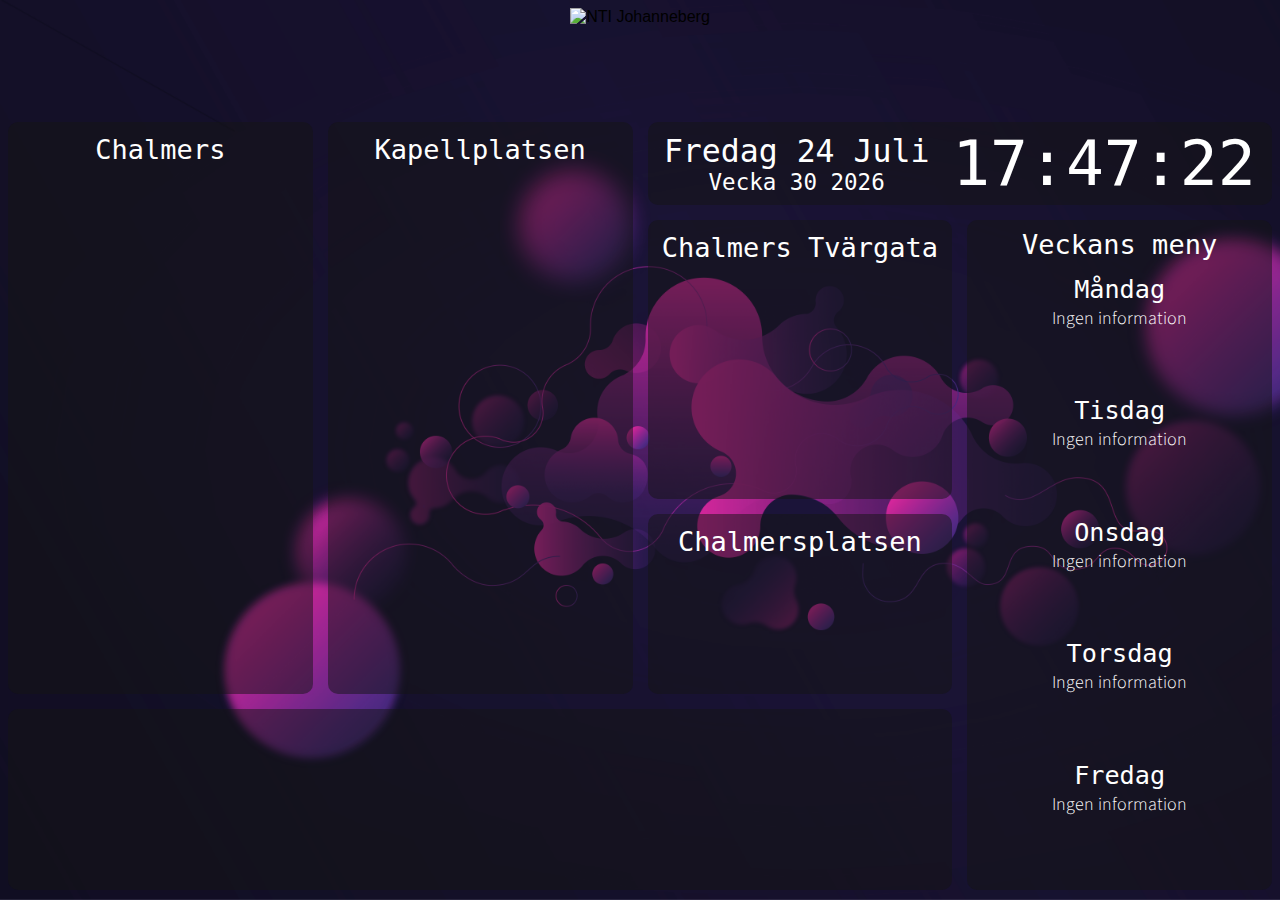
==== index.html @ c548b0cc "Changed background, added google fonts and revamped layout" ====
<!DOCTYPE html>
<html lang="sv">
<head>
    <meta charset="UTF-8">
    <meta name="viewport" content="width=device-width, initial-scale=1.0">
    <meta http-equiv="X-UA-Compatible" content="ie=edge">
    <link rel="stylesheet" href="static/norefresh.css">
    <link href="https://fonts.googleapis.com/css?family=PT+Mono|Source+Sans+Pro" rel="stylesheet">
    <title>Johanneberg</title>
</head>
<body>
    <header>
        <img src="static/JohanneBerg-Vit.png" alt="NTI Johanneberg">
    </header>

    <div id="chalmers" class="departure">
        <h1>Chalmers</h1>
        <table id="chalmerstable" class="table"></table>
    </div>

    <div id="kapellplatsen" class="departure">
        <h1>Kapellplatsen</h1>
        <table id="kapellplatsentable" class="table"></table>
    </div>
    <div id="chalmerstg" class="departure">
        <h1 id="tvar">Chalmers Tvärgata</h1>
        <table id="chalmerstgtable" class="table"></table>
    </div>
    <div id="chalmersplatsen" class="departure">
        <h1>Chalmersplatsen</h1>
        <table id="chalmersplatsentable" class="table"></table>
    </div>

    <div id="clockdiv">
        <main id="datediv">
            <h1 id="date"></h1>
            <h2 id="week"></h2>
        </main>
        <h1 id="clock"></h1>
    </div>

    <div id="skolmaten">
        <h1>Veckans meny</h1>
        <article id="daybox">
            <article class="day">
                <h2>Måndag</h2>
                <p id="Mon">Ingen information</p>
                <p id="Monveg"></p>
            </article>
            <article class="day">
                <h2>Tisdag</h2>
                <p id="Tue">Ingen information</p>
                <p id="Tueveg"></p>
            </article>
            <article class="day">
                <h2>Onsdag</h2>
                <p id="Wed">Ingen information</p>
                <p id="Wedveg"></p>
            </article>
            <article class="day">
                <h2>Torsdag</h2>
                <p id="Thu">Ingen information</p>
                <p id="Thuveg"></p>
            </article>
            <article class="day">
                <h2>Fredag</h2>
                <p id="Fri">Ingen information</p>
                <p id="Friveg"></p>
            </article>
        </article>
    </div>

    <div id="info">
        <article id="disruptions"></article>
        <article id="updated">
            <p id="times"></p>
            <p id="disrupt"></p>
        </article>
    </div>

    <script src="static/index.js"></script>
</body>
</html>
---- static/norefresh.css ----
body {
    height: 98vh;
    display: grid;
    grid-template-columns: repeat(4, 1fr);
    grid-template-rows: repeat(9, 1fr);
    grid-gap: 15px;
    font-family: sans-serif;
    background-image: url("bg-image.png");
    background-size: cover;
    background-repeat: no-repeat;
    background-attachment: fixed;
}

header {
    grid-column: span 4;
    grid-row: span 1;
    display: grid;
    grid-template-columns: repeat(4, 1fr);
}

#clock {
    margin: auto;
    color: white;
    font-size: 7vh;
    text-align: center;
}

#date, #week {
    margin: auto;
    color: white;
    text-align: center;
}

#date {
    /* margin-top: 3px; */
    font-size: 3.5vh;
}

#week {
    font-size: 2.5vh;
}

#clockdiv {
    grid-column: 3/5;
    grid-row: 2/3;
    display: flex;
    flex-direction: row;
    align-content: center;
}

#clockdiv h1, h2 {
    font-family: 'Major Mono Display', monospace;
    font-weight: 300;
}

#datediv {
    margin: auto;
    display: flex;
    flex-direction: column;
}

/* #datediv > h2 {
    margin-top: 7px;
} */

img {
    grid-column: 2/4;
    /* height: 100px; */
    height: 11vh;
    margin: auto;
}

div {
    padding: 5px;
    background-color: rgba(20, 20, 20, 0.50);
    color: white;
    border-radius: 10px;
}

table {
    width: 100%;
}

#chalmers, #kapellplatsen {
    grid-column: span 1;
    grid-row: 2/8;
}

#chalmerstg {
    grid-column: 3/4;
    grid-row: span 3;
}

#chalmersplatsen {
    grid-column: 3/4;
    grid-row: span 2;
}

#skolmaten {
    grid-column: 4/5;
    grid-row: 3/10;
    text-align: center;
}

#skolmaten h1 {
    margin-top: 4px;
    margin-bottom: 13px;
    font-size: 3vh;
    font-family: 'Major Mono Display', monospace;
    font-weight: 300;
}

#skolmaten h2 {
    margin-top: 2px;
    margin-bottom: 2px;
    font-size: 2.8vh;
    font-family: 'Major Mono Display', monospace;
    font-weight: 500;
}

#skolmaten p {
    margin-top: 0px;
    margin-bottom: 2px;
    font-size: 2vh;
    font-family: 'Source Sans Pro', monospace;
    font-weight: 300;
}

#daybox {
    display: flex;
    flex-direction: column;
    height: 92%;
}

.day {
    flex-grow: 1;
}

#info {
    grid-column: 1/4;
    grid-row: 8/10;
    display: flex;
    flex-direction: column;
    justify-content: center;
}

#disruptions {
    display: flex;
    flex-direction: column;
    justify-content: center;
}

#disruptions h1 {
    font-size: 3.4vh;
    font-family: 'Source Sans Pro', sans-serif;
    font-weight: 300;
}

#disruptionTitle {
    margin-bottom: 0px;
}

#disruptions h2 {
    margin-top: 5px;
    margin-bottom: 5px;
    font-size: 2.1vh;
}

#updated p {
    text-align: center;
    margin: 1px;
    padding: 1px;
}

.destination {
    font-size: 18px;
    padding-left: 10px;
    font-family: 'Source Sans Pro', sans-serif;
    font-weight: 500;
}

h1, h2, h3, h4 {
    text-align: center;
}

p, tr {
    /* font-size: 19px; */
    font-size: 1.7vh;
}

.departure > h1 {
    margin-top: 7px;
    margin-bottom: 7px;
    font-size: 3vh;
    font-family: 'Major Mono Display', monospace;
    font-weight: 300;
}

tr {
    height: 1.75vh;
}

.line {
    text-align: center;
    padding: 5px;
    width: 30px;
    font-size: 16px;
}

#dep {
    width: 50px;
    text-align: center;
}
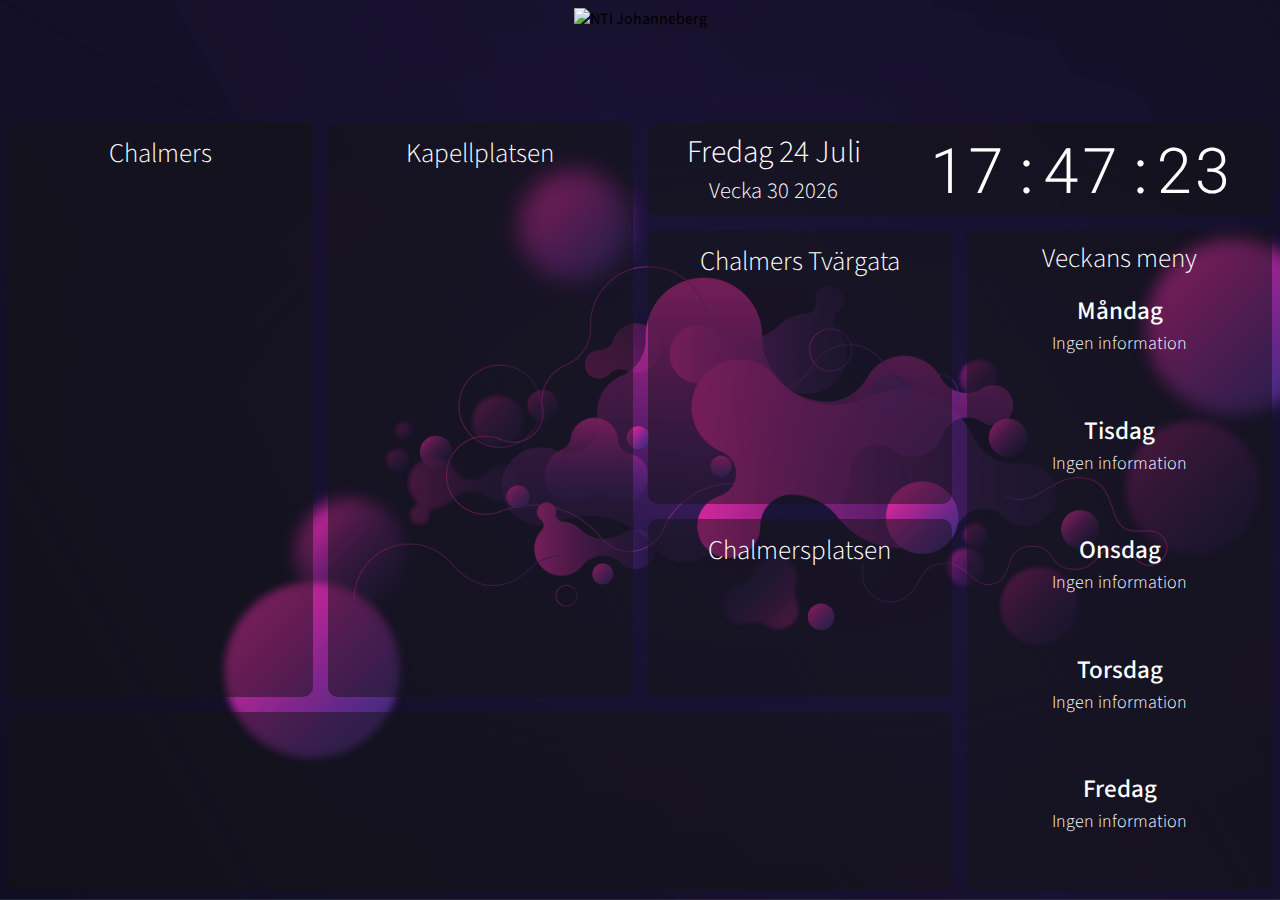
==== commit 80710409: "Removed dep updates at night and changed fonts" ====
--- a/index.html
+++ b/index.html
@@ -5,7 +5,7 @@
     <meta name="viewport" content="width=device-width, initial-scale=1.0">
     <meta http-equiv="X-UA-Compatible" content="ie=edge">
     <link rel="stylesheet" href="static/norefresh.css">
-    <link href="https://fonts.googleapis.com/css?family=PT+Mono|Source+Sans+Pro" rel="stylesheet">
+    <link href="https://fonts.googleapis.com/css?family=Roboto+Mono|Source+Sans+Pro" rel="stylesheet">
     <title>Johanneberg</title>
 </head>
 <body>
@@ -75,6 +75,7 @@
         <article id="updated">
             <p id="times"></p>
             <p id="disrupt"></p>
+            <p id="nightinfo"></p>
         </article>
     </div>
 
--- a/static/norefresh.css
+++ b/static/norefresh.css
@@ -4,11 +4,12 @@
     grid-template-columns: repeat(4, 1fr);
     grid-template-rows: repeat(9, 1fr);
     grid-gap: 15px;
-    font-family: sans-serif;
+    /* font-family: sans-serif; */
     background-image: url("bg-image.png");
     background-size: cover;
     background-repeat: no-repeat;
     background-attachment: fixed;
+    font-family: 'Source Sans Pro', sans-serif;
 }
 
 header {
@@ -23,6 +24,7 @@
     color: white;
     font-size: 7vh;
     text-align: center;
+    font-family: 'Roboto Mono', monospace;
 }
 
 #date, #week {
@@ -49,7 +51,7 @@
 }
 
 #clockdiv h1, h2 {
-    font-family: 'Major Mono Display', monospace;
+    /* font-family: 'Source Sans Pro', monospace; */
     font-weight: 300;
 }
 
@@ -106,7 +108,7 @@
     margin-top: 4px;
     margin-bottom: 13px;
     font-size: 3vh;
-    font-family: 'Major Mono Display', monospace;
+    /* font-family: 'Roboto Mono', monospace; */
     font-weight: 300;
 }
 
@@ -114,7 +116,7 @@
     margin-top: 2px;
     margin-bottom: 2px;
     font-size: 2.8vh;
-    font-family: 'Major Mono Display', monospace;
+    /* font-family: 'Roboto Mono', monospace; */
     font-weight: 500;
 }
 
@@ -122,7 +124,7 @@
     margin-top: 0px;
     margin-bottom: 2px;
     font-size: 2vh;
-    font-family: 'Source Sans Pro', monospace;
+    /* font-family: 'Source Sans Pro', monospace; */
     font-weight: 300;
 }
 
@@ -152,7 +154,7 @@
 
 #disruptions h1 {
     font-size: 3.4vh;
-    font-family: 'Source Sans Pro', sans-serif;
+    /* font-family: 'Source Sans Pro', sans-serif; */
     font-weight: 300;
 }
 
@@ -175,7 +177,7 @@
 .destination {
     font-size: 18px;
     padding-left: 10px;
-    font-family: 'Source Sans Pro', sans-serif;
+    /* font-family: 'Source Sans Pro', sans-serif; */
     font-weight: 500;
 }
 
@@ -192,7 +194,7 @@
     margin-top: 7px;
     margin-bottom: 7px;
     font-size: 3vh;
-    font-family: 'Major Mono Display', monospace;
+    /* font-family: 'Roboto Mono', monospace; */
     font-weight: 300;
 }
 
@@ -202,9 +204,9 @@
 
 .line {
     text-align: center;
-    padding: 5px;
+    padding: 3px;
     width: 30px;
-    font-size: 16px;
+    font-size: 18px;
 }
 
 #dep {
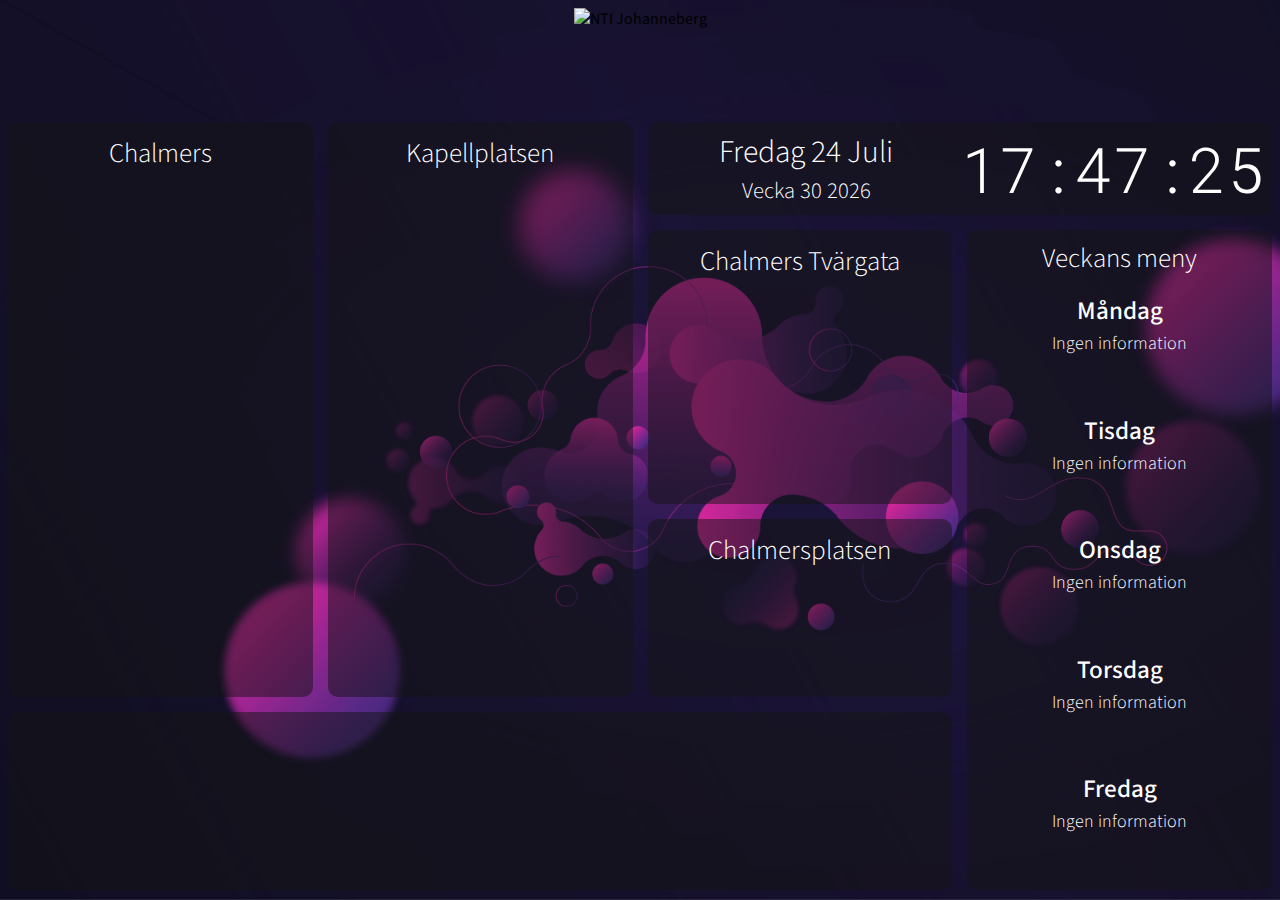
==== commit b1e6390c: "Added alert sign when chaos" ====
--- a/index.html
+++ b/index.html
@@ -71,12 +71,16 @@
     </div>
 
     <div id="info">
-        <article id="disruptions"></article>
-        <article id="updated">
-            <p id="times"></p>
-            <p id="disrupt"></p>
-            <p id="nightinfo"></p>
+        <img src="static/alert.png" alt="Alert" class="alert" style="visibility: hidden;">
+        <article id="divsruptions">
+            <article id="disruptions"></article>
+            <article id="updated">
+                <p id="times"></p>
+                <p id="disrupt"></p>
+                <p id="nightinfo"></p>
+            </article>
         </article>
+        <img src="static/alert.png" alt="Alert", class="alert" style="visibility: hidden;">
     </div>
 
     <script src="static/index.js"></script>
--- a/static/norefresh.css
+++ b/static/norefresh.css
@@ -45,8 +45,11 @@
 #clockdiv {
     grid-column: 3/5;
     grid-row: 2/3;
-    display: flex;
-    flex-direction: row;
+    /* display: flex; */
+    /* flex-direction: row; */
+    display: grid;
+    grid-template-rows: 1fr;
+    grid-template-columns: 1fr 1fr;
     align-content: center;
 }
 
@@ -142,6 +145,18 @@
     grid-column: 1/4;
     grid-row: 8/10;
     display: flex;
+    flex-direction: row;
+    justify-content: center;
+}
+
+.alert {
+    height: 8vh;
+    margin-left: 1vw;
+    margin-right: 1vw;
+}
+
+#divsruptions {
+    display: flex;
     flex-direction: column;
     justify-content: center;
 }
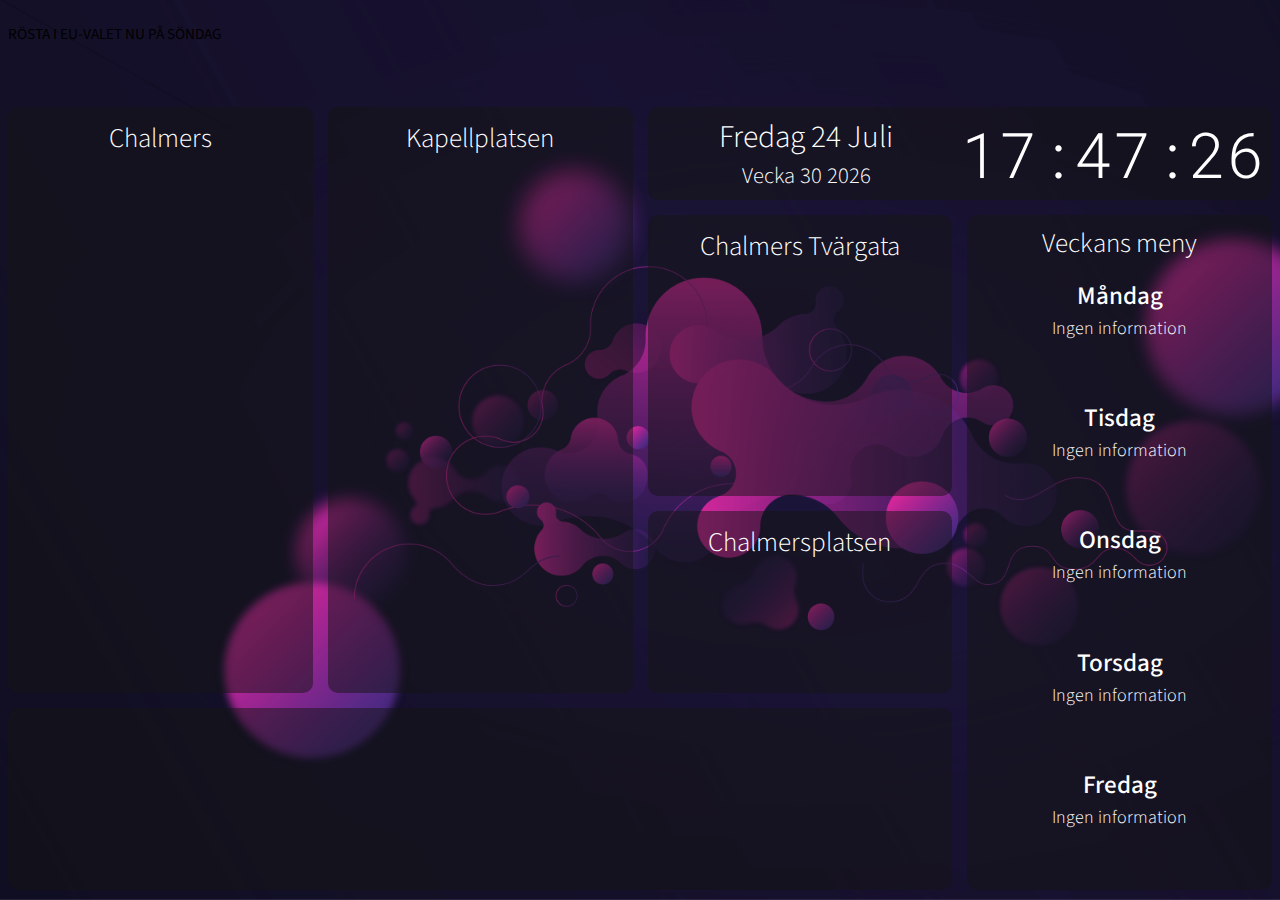
==== commit b8d13af8: "Updated election message" ====
--- a/index.html
+++ b/index.html
@@ -10,7 +10,8 @@
 </head>
 <body>
     <header>
-        <img src="static/JohanneBerg-Vit.png" alt="NTI Johanneberg">
+        <!-- <img src="static/JohanneBerg-Vit.png" alt="NTI Johanneberg"> -->
+        <p id="euval">RÖSTA I EU-VALET NU PÅ SÖNDAG</p>
     </header>
 
     <div id="chalmers" class="departure">
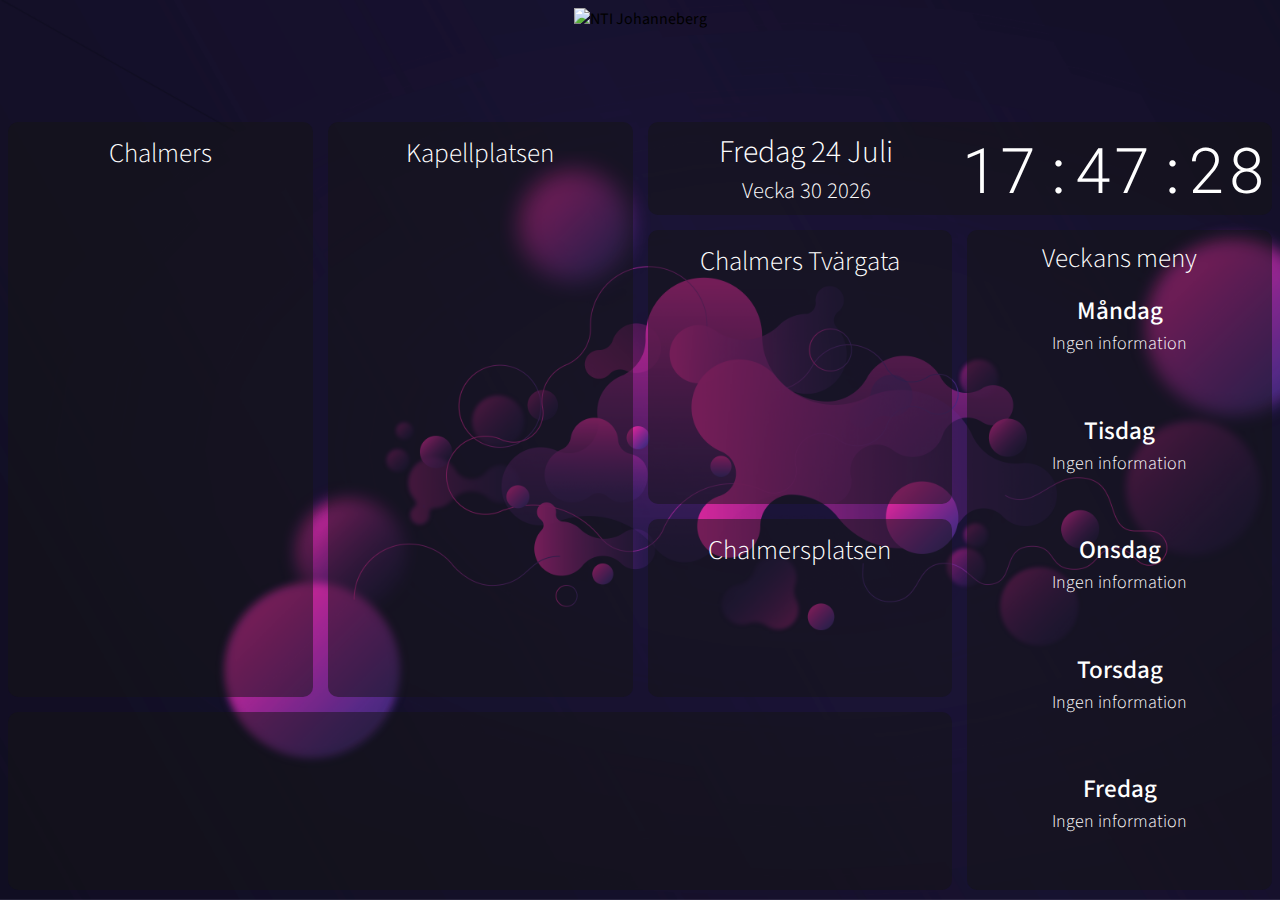
==== commit 5ff04855: "Removed election message" ====
--- a/index.html
+++ b/index.html
@@ -10,8 +10,8 @@
 </head>
 <body>
     <header>
-        <!-- <img src="static/JohanneBerg-Vit.png" alt="NTI Johanneberg"> -->
-        <p id="euval">RÖSTA I EU-VALET NU PÅ SÖNDAG</p>
+        <img src="static/JohanneBerg-Vit.png" alt="NTI Johanneberg">
+        <!-- <p id="banner">RÖSTA I EU-VALET NU PÅ SÖNDAG</p> -->
     </header>
 
     <div id="chalmers" class="departure">
--- a/static/norefresh.css
+++ b/static/norefresh.css
@@ -228,3 +228,32 @@
     width: 50px;
     text-align: center;
 }
+
+#banner {
+    font-size: 76px;
+    align-content: center;
+    grid-column: 1/5;
+    /* height: 100px; */
+    height: 11vh;
+    margin: auto;
+    padding-top: 3vh;
+    color: white;
+
+    /* "Draw attention" animation 
+    Can be commented out if not wanted */
+    animation: chgcol 5s infinite alternate;
+}
+
+@keyframes chgcol {
+    0% {color:lime;}
+    25% {color: blue;}
+    50% {color:red;}
+    75% {color: white;}
+}
+
+@-webkit-keyframes chgcol {
+    0% {color:lime;}
+    25% {color: blue;}
+    50% {color:red;}
+    75% {color: white;}
+}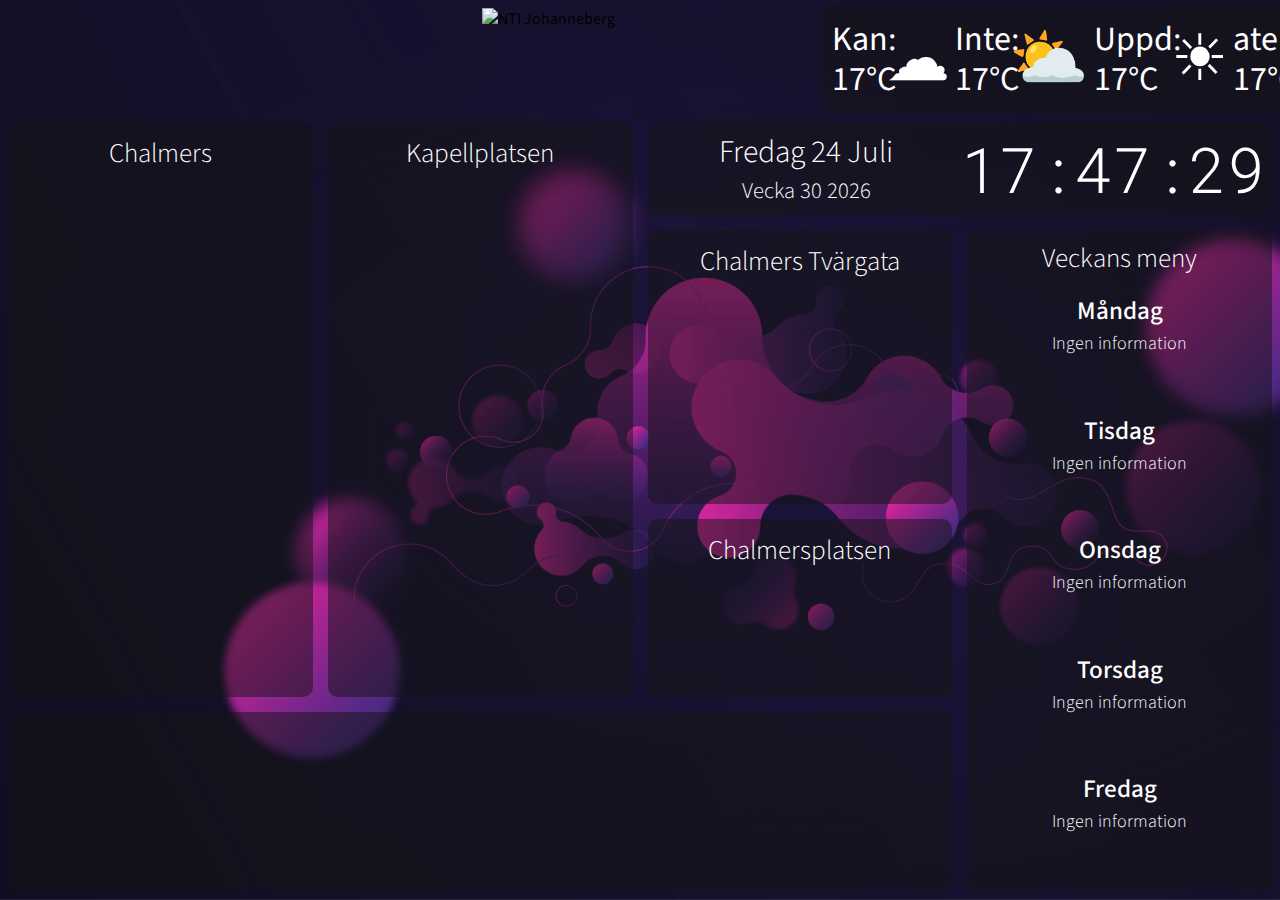
==== commit 221033af: "Almost done with weather" ====
--- a/index.html
+++ b/index.html
@@ -12,6 +12,16 @@
     <header>
         <img src="static/JohanneBerg-Vit.png" alt="NTI Johanneberg">
         <!-- <p id="banner">RÖSTA I EU-VALET NU PÅ SÖNDAG</p> -->
+        <div id="temperature">
+            <div id="temp">Kan:<br>17°C</div>
+            <div class="emoji" id="tempemoji">☁</div>
+            <div id="temp0">Inte:<br>17°C</div>
+            <div class="emoji" id="temp0emoji">⛅</div>
+            <div id="temp1">Uppd:<br>17°C</div>
+            <div class="emoji" id="temp1emoji">☀</div>
+            <div id="temp2">atera:<br>17°C</div>
+            <div class="emoji" id="temp2emoji">⛅</div>
+        </div>
     </header>
 
     <div id="chalmers" class="departure">
@@ -37,6 +47,7 @@
             <h1 id="date"></h1>
             <h2 id="week"></h2>
         </main>
+        <!-- <h1 id="temperature"></h1> -->
         <h1 id="clock"></h1>
     </div>
 
--- a/static/norefresh.css
+++ b/static/norefresh.css
@@ -72,7 +72,22 @@
     grid-column: 2/4;
     /* height: 100px; */
     height: 11vh;
-    margin: auto;
+    margin-left: 25%;
+}
+
+#temperature {
+    position: absolute;
+    top: 0;
+    right: 0;
+    /* height: 100px; */
+    height: 11vh;
+    width: 35%;
+    display: flex;
+    flex-direction: row;
+    font-size: 34px;
+    justify-content: space-between;
+    line-height: 40px;
+    margin-top: 5px;
 }
 
 div {
@@ -80,6 +95,21 @@
     background-color: rgba(20, 20, 20, 0.50);
     color: white;
     border-radius: 10px;
+}
+
+#temperature div {
+    background-color: rgba(0, 0, 0, 0);
+    display: flex;
+    justify-content: center;
+    align-items: center;
+    margin: 0;
+    /* padding: 0; */
+}
+
+#temperature div.emoji {
+    font-size: 64px;
+    margin-left: -15px;
+    padding: 0;
 }
 
 table {
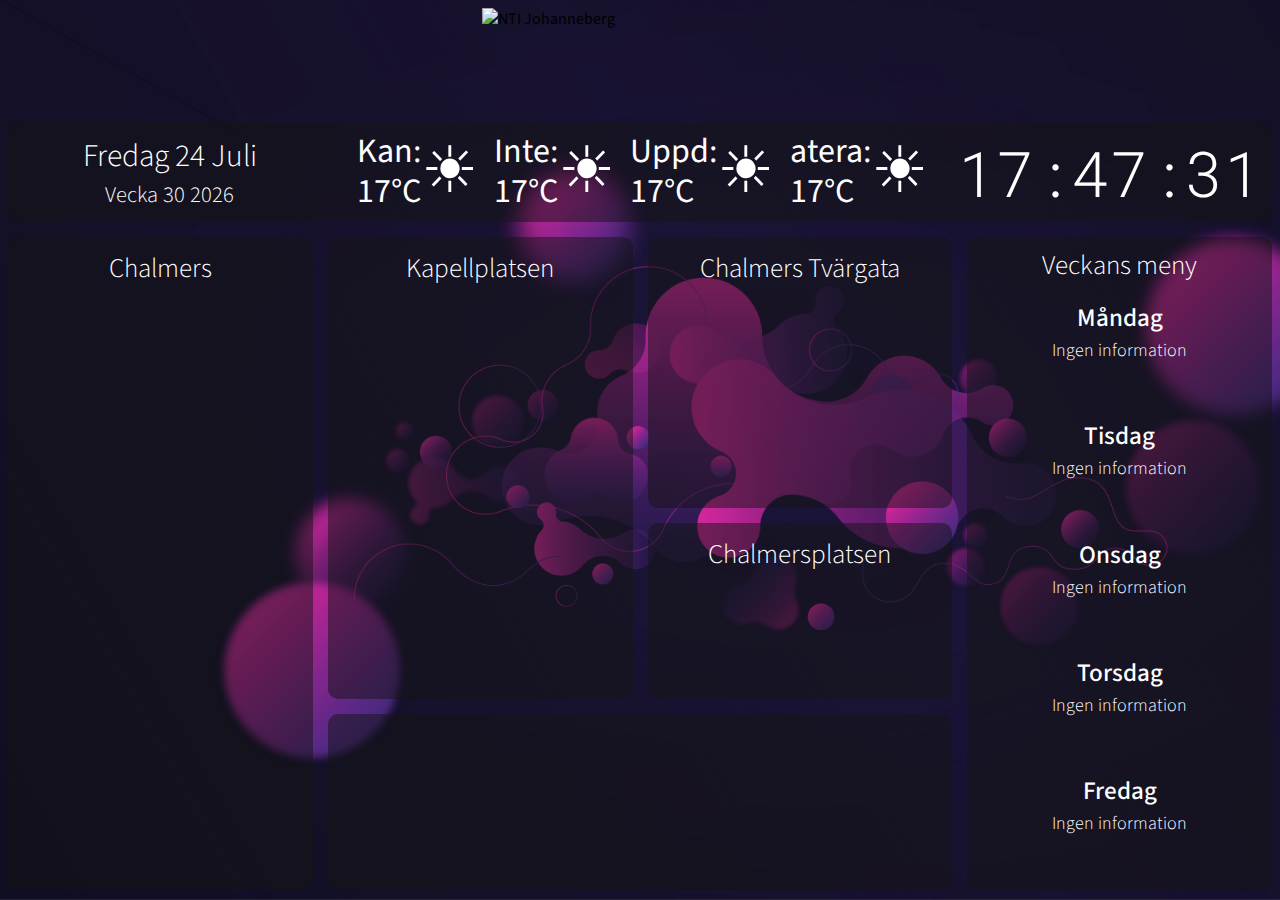
==== commit c180b608: "Merge pull request #1 from edvinalestig/layout" ====
--- a/index.html
+++ b/index.html
@@ -1,5 +1,6 @@
 <!DOCTYPE html>
 <html lang="sv">
+
 <head>
     <meta charset="UTF-8">
     <meta name="viewport" content="width=device-width, initial-scale=1.0">
@@ -8,20 +9,11 @@
     <link href="https://fonts.googleapis.com/css?family=Roboto+Mono|Source+Sans+Pro" rel="stylesheet">
     <title>Johanneberg</title>
 </head>
+
 <body>
     <header>
         <img src="static/JohanneBerg-Vit.png" alt="NTI Johanneberg">
         <!-- <p id="banner">RÖSTA I EU-VALET NU PÅ SÖNDAG</p> -->
-        <div id="temperature">
-            <div id="temp">Kan:<br>17°C</div>
-            <div class="emoji" id="tempemoji">☁</div>
-            <div id="temp0">Inte:<br>17°C</div>
-            <div class="emoji" id="temp0emoji">⛅</div>
-            <div id="temp1">Uppd:<br>17°C</div>
-            <div class="emoji" id="temp1emoji">☀</div>
-            <div id="temp2">atera:<br>17°C</div>
-            <div class="emoji" id="temp2emoji">⛅</div>
-        </div>
     </header>
 
     <div id="chalmers" class="departure">
@@ -34,7 +26,7 @@
         <table id="kapellplatsentable" class="table"></table>
     </div>
     <div id="chalmerstg" class="departure">
-        <h1 id="tvar">Chalmers Tvärgata</h1>
+        <h1 id="tvar">Chalmers Tv&auml;rgata</h1>
         <table id="chalmerstgtable" class="table"></table>
     </div>
     <div id="chalmersplatsen" class="departure">
@@ -47,6 +39,16 @@
             <h1 id="date"></h1>
             <h2 id="week"></h2>
         </main>
+        <article id="temperature">
+            <div id="temp">Kan:<br>17&deg;C</div>
+            <div class="emoji" id="tempemoji">&#9728;</div>
+            <div id="temp0">Inte:<br>17&deg;C</div>
+            <div class="emoji" id="temp0emoji">&#9728;</div>
+            <div id="temp1">Uppd:<br>17&deg;C</div>
+            <div class="emoji" id="temp1emoji">&#9728;</div>
+            <div id="temp2">atera:<br>17&deg;C</div>
+            <div class="emoji" id="temp2emoji">&#9728;</div>
+        </article>
         <!-- <h1 id="temperature"></h1> -->
         <h1 id="clock"></h1>
     </div>
@@ -55,7 +57,7 @@
         <h1>Veckans meny</h1>
         <article id="daybox">
             <article class="day">
-                <h2>Måndag</h2>
+                <h2>M&aring;ndag</h2>
                 <p id="Mon">Ingen information</p>
                 <p id="Monveg"></p>
             </article>
@@ -97,4 +99,5 @@
 
     <script src="static/index.js"></script>
 </body>
-</html>
+
+</html>--- a/static/norefresh.css
+++ b/static/norefresh.css
@@ -10,6 +10,8 @@
     background-repeat: no-repeat;
     background-attachment: fixed;
     font-family: 'Source Sans Pro', sans-serif;
+    margin: 0;
+    padding: 8px;
 }
 
 header {
@@ -43,13 +45,13 @@
 }
 
 #clockdiv {
-    grid-column: 3/5;
+    grid-column: 1/5;
     grid-row: 2/3;
     /* display: flex; */
     /* flex-direction: row; */
     display: grid;
     grid-template-rows: 1fr;
-    grid-template-columns: 1fr 1fr;
+    grid-template-columns: 1fr 1fr 1fr 1fr;
     align-content: center;
 }
 
@@ -76,18 +78,20 @@
 }
 
 #temperature {
-    position: absolute;
-    top: 0;
+    /* position: absolute; */
+    /* top: 0;
     right: 0;
-    /* height: 100px; */
-    height: 11vh;
-    width: 35%;
+    height: 100px;
+    width: 35%; */
     display: flex;
     flex-direction: row;
     font-size: 34px;
     justify-content: space-between;
     line-height: 40px;
-    margin-top: 5px;
+    /* margin: 15px 10px 0 0; */
+    padding-left: 2vw;
+    padding-right: 2vw;
+    grid-column: 2/4;
 }
 
 div {
@@ -98,7 +102,7 @@
 }
 
 #temperature div {
-    background-color: rgba(0, 0, 0, 0);
+    background-color: #00000000;
     display: flex;
     justify-content: center;
     align-items: center;
@@ -116,9 +120,14 @@
     width: 100%;
 }
 
-#chalmers, #kapellplatsen {
+#kapellplatsen {
     grid-column: span 1;
-    grid-row: 2/8;
+    grid-row: 3/8;
+}
+
+#chalmers {
+    grid-column: span 1;
+    grid-row: 3/10;
 }
 
 #chalmerstg {
@@ -172,7 +181,7 @@
 }
 
 #info {
-    grid-column: 1/4;
+    grid-column: 2/4;
     grid-row: 8/10;
     display: flex;
     flex-direction: row;
@@ -183,6 +192,8 @@
     height: 8vh;
     margin-left: 1vw;
     margin-right: 1vw;
+    margin-top: auto;
+    margin-bottom: auto;
 }
 
 #divsruptions {
@@ -198,7 +209,7 @@
 }
 
 #disruptions h1 {
-    font-size: 3.4vh;
+    font-size: 3vh;
     /* font-family: 'Source Sans Pro', sans-serif; */
     font-weight: 300;
 }
@@ -210,7 +221,7 @@
 #disruptions h2 {
     margin-top: 5px;
     margin-bottom: 5px;
-    font-size: 2.1vh;
+    font-size: 1.8vh;
 }
 
 #updated p {
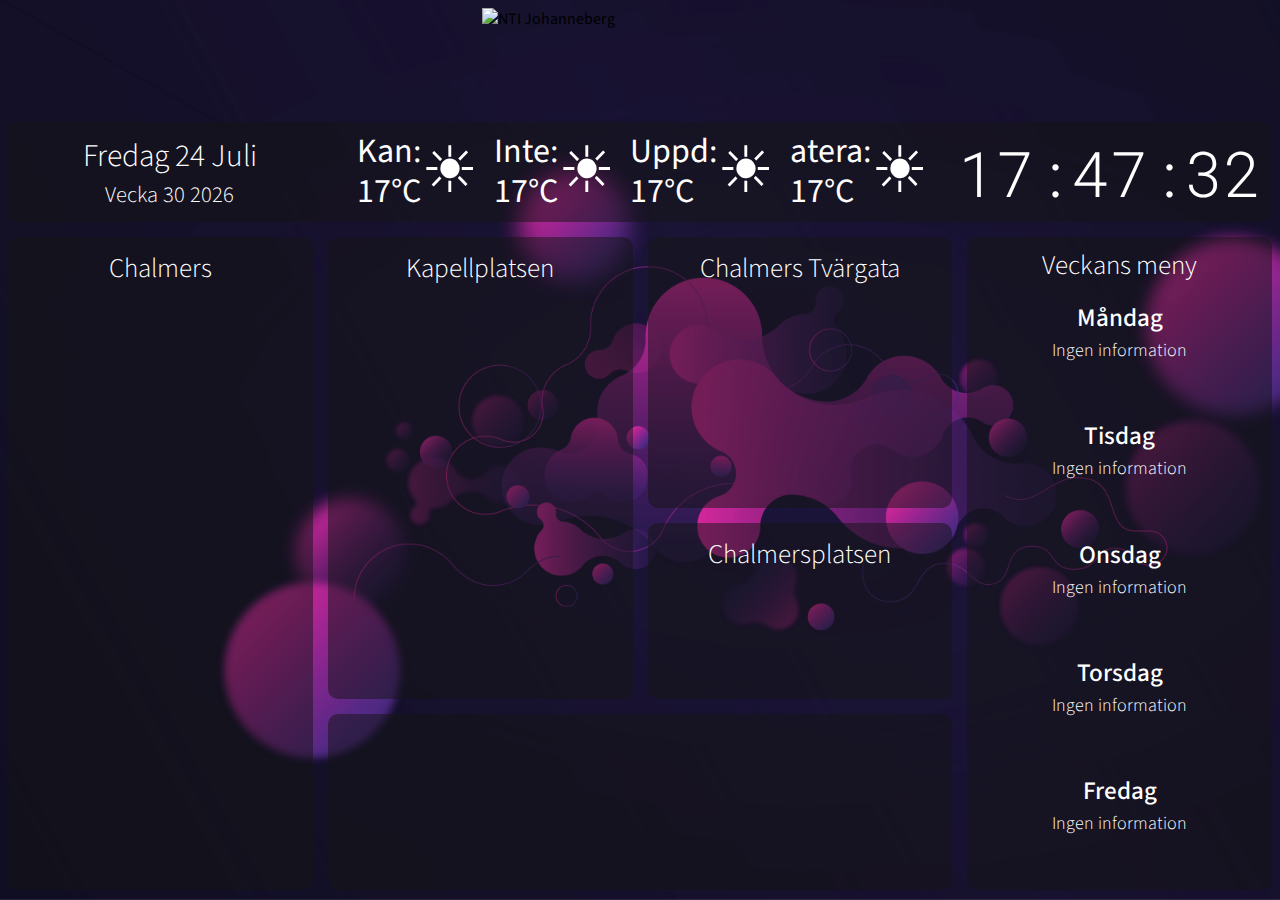
==== commit 7f328fe1: "Merge pull request #25 from edvinalestig/icon-change" ====
--- a/index.html
+++ b/index.html
@@ -7,6 +7,7 @@
     <meta http-equiv="X-UA-Compatible" content="ie=edge">
     <link rel="stylesheet" href="static/norefresh.css">
     <link href="https://fonts.googleapis.com/css?family=Roboto+Mono|Source+Sans+Pro" rel="stylesheet">
+    <script src="https://twemoji.maxcdn.com/v/latest/twemoji.min.js" crossorigin="anonymous"></script>
     <title>Johanneberg</title>
 </head>
 
--- a/static/norefresh.css
+++ b/static/norefresh.css
@@ -116,6 +116,12 @@
     padding: 0;
 }
 
+img.emoji {
+    height: 64px;
+    margin-left: -15px;
+    padding: 0;
+}
+
 table {
     width: 100%;
 }
